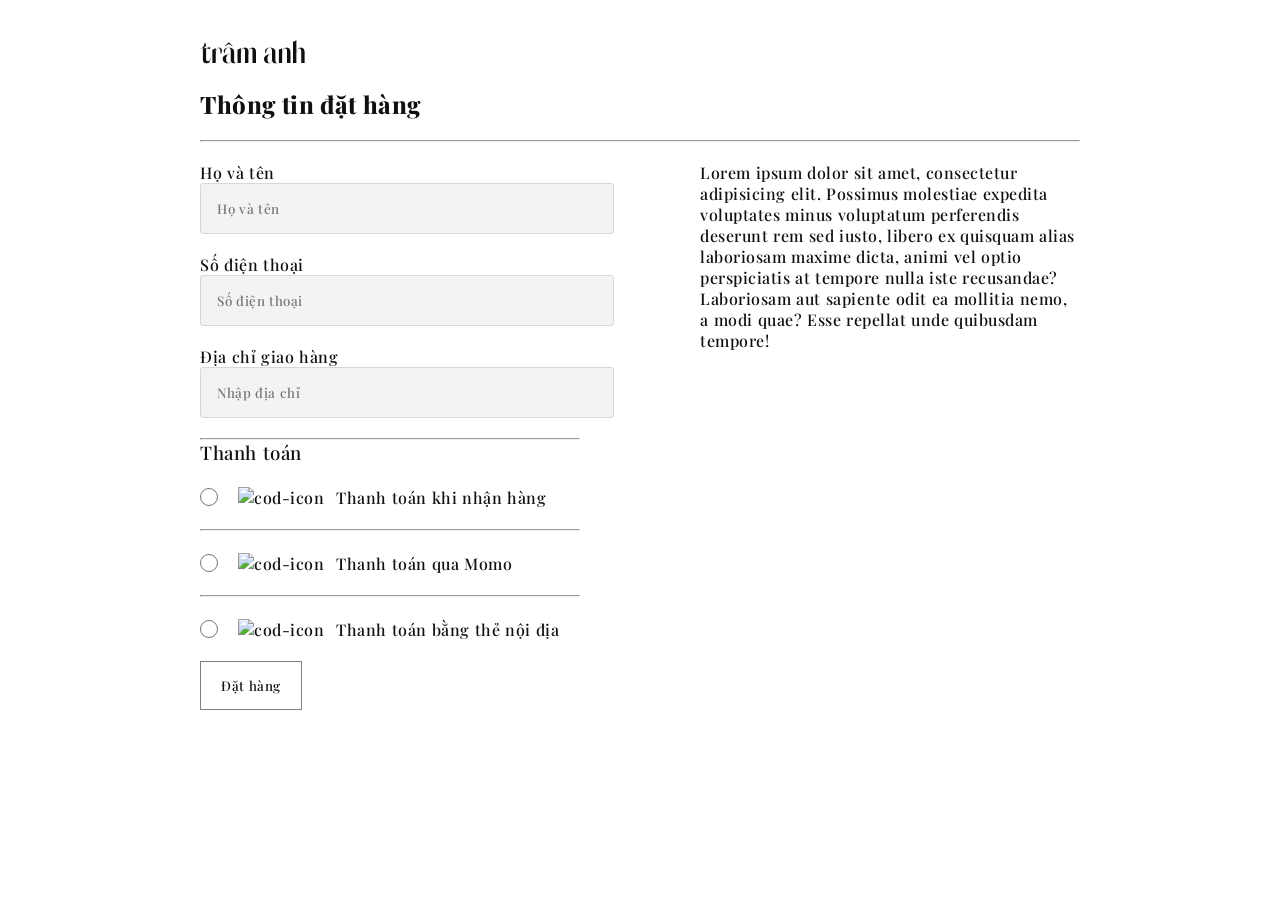
==== project/checkOut/checkOut.html @ 51a0d87b "upload file" ====
<!DOCTYPE html>
<html lang="en">
<head>
    <meta charset="UTF-8">
    <meta name="viewport" content="width=device-width, initial-scale=1.0">
    <link rel="preconnect" href="https://fonts.googleapis.com">
    <link rel="preconnect" href="https://fonts.gstatic.com" crossorigin>
    <link href="https://fonts.googleapis.com/css2?family=Hedvig+Letters+Serif:opsz@12..24&family=Montserrat:ital,wght@0,100;0,200;0,300;0,400;0,500;0,600;0,700;1,100;1,200;1,400;1,500;1,600;1,700&family=Playfair+Display:ital,wght@0,400;0,500;0,600;0,700;1,400;1,500;1,600;1,700&family=Roboto:ital,wght@0,100;0,300;0,400;0,500;0,700;0,900;1,100;1,300;1,400;1,500;1,700;1,900&display=swap" rel="stylesheet">
    <link rel="stylesheet" href="./checkOut.css">
    <title>Đặt hàng</title>
</head>
<body>
    <!-- FORM -->
    <section class="chekoutForm">
        <div class="checkoutForm__content">
            <a href="../homepage/home.html"><img src="../tramanhstore/images/logo-black.png" alt="logo"></a>
            <h2>Thông tin đặt hàng</h2>
            <hr>    
            <div class="deliveryForm">
                <form action="" class="form">
                    
                    <div class="delivery">
                        <div class="fieldInput">
                            <label for="" class="field-label">Họ và tên</label>
                            <input type="text" placeholder="Họ và tên">
                        </div>
                        <div class="fieldInput">
                            <label for="" class="field-label">Số điện thoại</label>
                            <input type="text" placeholder="Số điện thoại">
                        </div>
                        <div class="fieldInput">
                            <label for="" class="field-label">Địa chỉ giao hàng</label>
                            <input type="text" placeholder="Nhập địa chỉ">
                        </div>
                    </div>
                    <hr>
                    <h3>Thanh toán</h3>
                    <div class="payment">
                        <div class="method" >
                            <input type="radio" name="payment-method" value="cod">
                            <span class="label"><img src="https://salt.tikicdn.com/ts/upload/92/b2/78/1b3b9cda5208b323eb9ec56b84c7eb87.png" alt="cod-icon" width="32" height="32"></span><span>Thanh toán khi nhận hàng</span>
                        </div>
                        <hr>
                        <div class="method">
                            <input type="radio" name="payment-method" value="momo">
                            <span class="label"><img src="https://salt.tikicdn.com/ts/upload/ce/f6/e8/ea880ef285856f744e3ffb5d282d4b2d.jpg" alt="cod-icon" width="32" height="32"></span><span>Thanh toán qua Momo</span>
                        </div>
                        <hr>
                        <div class="method">
                            <input type="radio" name="payment-method" value="atm">
                            <span class="label"><img src="https://salt.tikicdn.com/ts/upload/de/61/37/aa26390d87be2ae0d5f1051ce59b3b90.png" alt="cod-icon" width="32" height="32"></span><span>Thanh toán bằng thẻ nội địa</span>
                        </div>
                    </div>
                    <button class="btn">Đặt hàng</button>
                </form>
                <div class="info">
                    Lorem ipsum dolor sit amet, consectetur adipisicing elit. Possimus molestiae expedita voluptates minus voluptatum perferendis deserunt rem sed iusto, libero ex quisquam alias laboriosam maxime dicta, animi vel optio perspiciatis at tempore nulla iste recusandae? Laboriosam aut sapiente odit ea mollitia nemo, a modi quae? Esse repellat unde quibusdam tempore!
                </div>
            </div>
        </div>

    </section>
</body>
</html>
---- project/checkOut/checkOut.css ----
*{
    padding: 0;
    margin: 0;
    font-family: 'Playfair Display', serif!important;
    color: #111011;
    font-weight: 500;
    letter-spacing: 0.5px;
    word-spacing: 0.5px;
}

body{
    width: 100%;
    height: 100%;
}

/* FORM */
.checkoutForm__content{
    background-color: #FFFFFF;
    width: 100%;
    padding: 40px 200px;
    margin: auto;
    box-sizing: border-box;
}
.checkoutForm__content a img{
    margin-bottom: 20px;
}
.checkoutForm__content h2{
    font-size: 24px;
    font-weight: 800;
    padding-bottom: 20px;
}
.deliveryForm{
    padding: 20px 0;
    display: flex;
    gap: 40px;
}
.form{
    width: 50%;
    padding-right: 80px;
}
.info{
    width: 50%;
}
input[type=text] {
    width: 100%;
    margin-bottom: 20px;
    padding: 16px;
    background-color: #f3f3f3;
    border: 1px solid #d7d7d7;
    border-radius: 3px;
  }

  .btn{ 
    background-color: #FFFFFF;
    border: 1px solid gray;
    padding: 15px 20px;
    transition: 1s;
    cursor: pointer;
}
.btn:hover{
    border: none;
    background-color: #111011;
    color: #FFFFFF;
    cursor: pointer;
}
.method{
    height: 64px;
    display: flex;
    -webkit-box-align: center;
    align-items: center;
}

.payment img{
    margin-right: 12px;
}
input[type="radio"] {
    accent-color: #101010;
    height: 18px;
    width: 18px;
    cursor: pointer;
}
.label{
    margin-left: 20px;
}
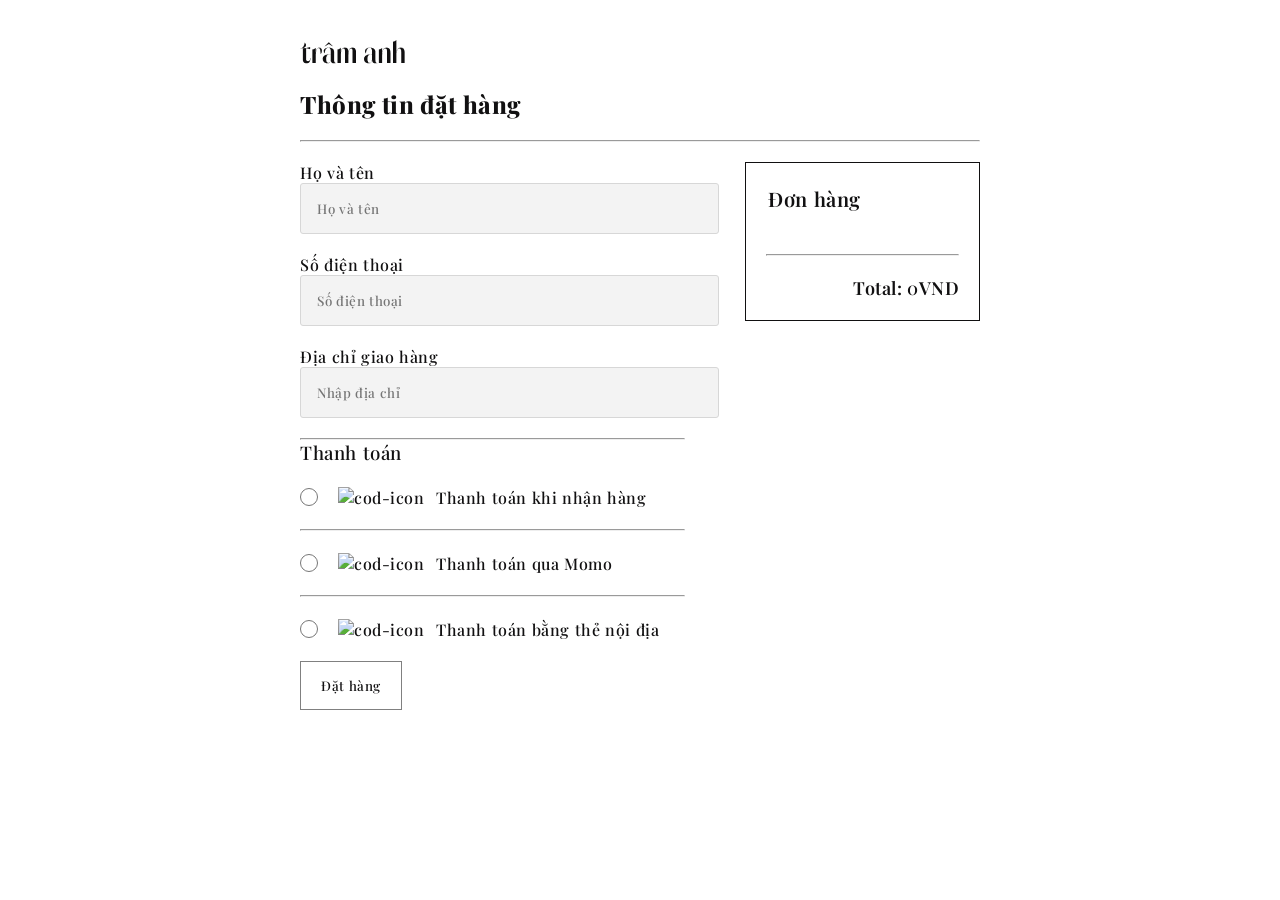
==== commit b1c1d2e8: "update checkOut page code" ====
--- a/project/checkOut/checkOut.html
+++ b/project/checkOut/checkOut.html
@@ -18,7 +18,6 @@
             <hr>    
             <div class="deliveryForm">
                 <form action="" class="form">
-                    
                     <div class="delivery">
                         <div class="fieldInput">
                             <label for="" class="field-label">Họ và tên</label>
@@ -54,11 +53,29 @@
                     <button class="btn">Đặt hàng</button>
                 </form>
                 <div class="info">
-                    Lorem ipsum dolor sit amet, consectetur adipisicing elit. Possimus molestiae expedita voluptates minus voluptatum perferendis deserunt rem sed iusto, libero ex quisquam alias laboriosam maxime dicta, animi vel optio perspiciatis at tempore nulla iste recusandae? Laboriosam aut sapiente odit ea mollitia nemo, a modi quae? Esse repellat unde quibusdam tempore!
+                    <table class="cart-table">
+                        <thead class="cart-header">
+                            <tr>
+                                <th>Đơn hàng</th>
+                            </tr>
+                        </thead>
+                        <tbody class="cart-row">
+                            <!-- <tr>
+                                <td><img src="" alt=""></td>
+                                <td><h3>product name</h3></td>
+                                <td><p>sl</p></td>
+                                <td>price</td>
+                            </tr> -->
+                        </tbody>
+                    </table>
+                    <hr>
+                    <div class="totalPrice">
+                        <p>Total: <span class="total-price">0</span>VND</p>
+                    </div>
                 </div>
-            </div>
         </div>
+    </section>
 
-    </section>
+    <script src="./checkOut.js"></script>
 </body>
 </html>
--- a/project/checkOut/checkOut.css
+++ b/project/checkOut/checkOut.css
@@ -12,12 +12,14 @@
     width: 100%;
     height: 100%;
 }
-
+.logo{
+    height: 30px;
+}
 /* FORM */
 .checkoutForm__content{
     background-color: #FFFFFF;
     width: 100%;
-    padding: 40px 200px;
+    padding: 40px 300px;
     margin: auto;
     box-sizing: border-box;
 }
@@ -35,11 +37,8 @@
     gap: 40px;
 }
 .form{
-    width: 50%;
-    padding-right: 80px;
-}
-.info{
-    width: 50%;
+    width: 60%;
+    padding-right: 20px;
 }
 input[type=text] {
     width: 100%;
@@ -50,7 +49,7 @@
     border-radius: 3px;
   }
 
-  .btn{ 
+.btn{ 
     background-color: #FFFFFF;
     border: 1px solid gray;
     padding: 15px 20px;
@@ -74,7 +73,7 @@
     margin-right: 12px;
 }
 input[type="radio"] {
-    accent-color: #101010;
+    accent-color: #111011;
     height: 18px;
     width: 18px;
     cursor: pointer;
@@ -82,3 +81,43 @@
 .label{
     margin-left: 20px;
 }
+
+/* PRODUCT INFO */
+.info{
+    width: 30%;
+    height: 100%;
+    border: 1px solid #111011;
+    padding: 20px;
+    
+}
+.cart-table{
+    width: 100%;
+    margin-bottom: 20px;
+}
+.cart-row tr td img{
+    width: 100px;
+}
+.cart-row tr td h3{
+    font-size: 16px;
+}
+.totalPrice{
+    margin-top: 20px;
+    justify-content: flex-end;
+    text-align: right;
+}
+.totalPrice p{
+    font-size: 18px;
+    font-weight: 600;
+}
+.text-right{
+    text-align: right;
+}
+.text-left{
+    text-align: left;
+}
+.cart-header tr th{
+    font-size: 20px;
+    font-weight: 600;
+    padding-bottom: 20px;
+    text-align: left;
+}
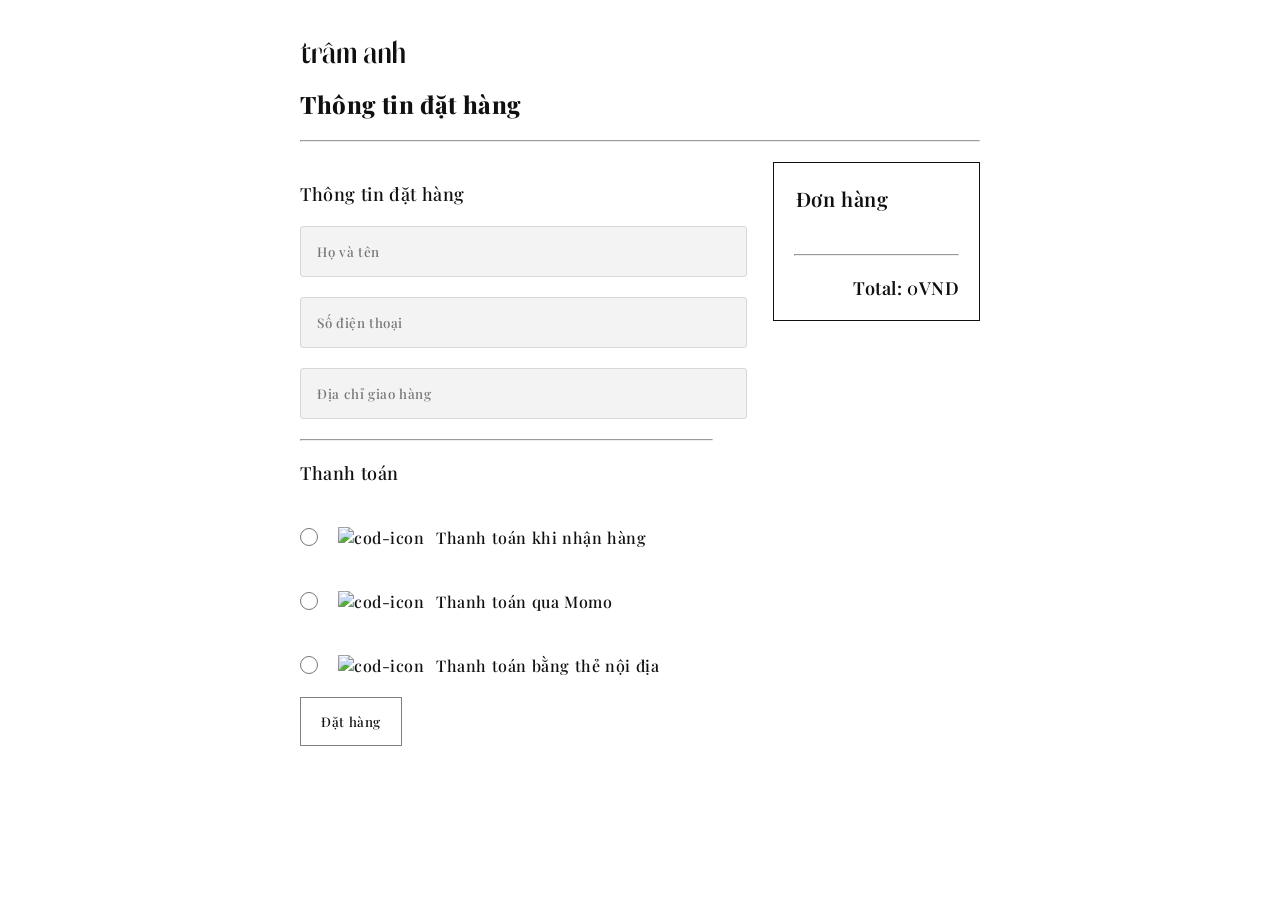
==== commit d3b9c128: "update code" ====
--- a/project/checkOut/checkOut.html
+++ b/project/checkOut/checkOut.html
@@ -18,19 +18,11 @@
             <hr>    
             <div class="deliveryForm">
                 <form action="" class="form">
+                    <h3>Thông tin đặt hàng</h3>
                     <div class="delivery">
-                        <div class="fieldInput">
-                            <label for="" class="field-label">Họ và tên</label>
-                            <input type="text" placeholder="Họ và tên">
-                        </div>
-                        <div class="fieldInput">
-                            <label for="" class="field-label">Số điện thoại</label>
-                            <input type="text" placeholder="Số điện thoại">
-                        </div>
-                        <div class="fieldInput">
-                            <label for="" class="field-label">Địa chỉ giao hàng</label>
-                            <input type="text" placeholder="Nhập địa chỉ">
-                        </div>
+                        <input type="text" placeholder="Họ và tên">
+                        <input type="text" placeholder="Số điện thoại">
+                        <input type="text" placeholder="Địa chỉ giao hàng">
                     </div>
                     <hr>
                     <h3>Thanh toán</h3>
@@ -39,12 +31,10 @@
                             <input type="radio" name="payment-method" value="cod">
                             <span class="label"><img src="https://salt.tikicdn.com/ts/upload/92/b2/78/1b3b9cda5208b323eb9ec56b84c7eb87.png" alt="cod-icon" width="32" height="32"></span><span>Thanh toán khi nhận hàng</span>
                         </div>
-                        <hr>
                         <div class="method">
                             <input type="radio" name="payment-method" value="momo">
                             <span class="label"><img src="https://salt.tikicdn.com/ts/upload/ce/f6/e8/ea880ef285856f744e3ffb5d282d4b2d.jpg" alt="cod-icon" width="32" height="32"></span><span>Thanh toán qua Momo</span>
                         </div>
-                        <hr>
                         <div class="method">
                             <input type="radio" name="payment-method" value="atm">
                             <span class="label"><img src="https://salt.tikicdn.com/ts/upload/de/61/37/aa26390d87be2ae0d5f1051ce59b3b90.png" alt="cod-icon" width="32" height="32"></span><span>Thanh toán bằng thẻ nội địa</span>
--- a/project/checkOut/checkOut.css
+++ b/project/checkOut/checkOut.css
@@ -15,6 +15,7 @@
 .logo{
     height: 30px;
 }
+
 /* FORM */
 .checkoutForm__content{
     background-color: #FFFFFF;
@@ -32,13 +33,21 @@
     padding-bottom: 20px;
 }
 .deliveryForm{
+    width: 100%;
     padding: 20px 0;
     display: flex;
     gap: 40px;
 }
 .form{
-    width: 60%;
+    width: 100%;
     padding-right: 20px;
+}
+.delivery{
+    width: 100%;
+}
+.form h3{
+    font-size: 18px;
+    margin: 20px 0;
 }
 input[type=text] {
     width: 100%;
@@ -48,7 +57,6 @@
     border: 1px solid #d7d7d7;
     border-radius: 3px;
   }
-
 .btn{ 
     background-color: #FFFFFF;
     border: 1px solid gray;
@@ -68,7 +76,6 @@
     -webkit-box-align: center;
     align-items: center;
 }
-
 .payment img{
     margin-right: 12px;
 }
@@ -84,7 +91,7 @@
 
 /* PRODUCT INFO */
 .info{
-    width: 30%;
+    width: 40%;
     height: 100%;
     border: 1px solid #111011;
     padding: 20px;
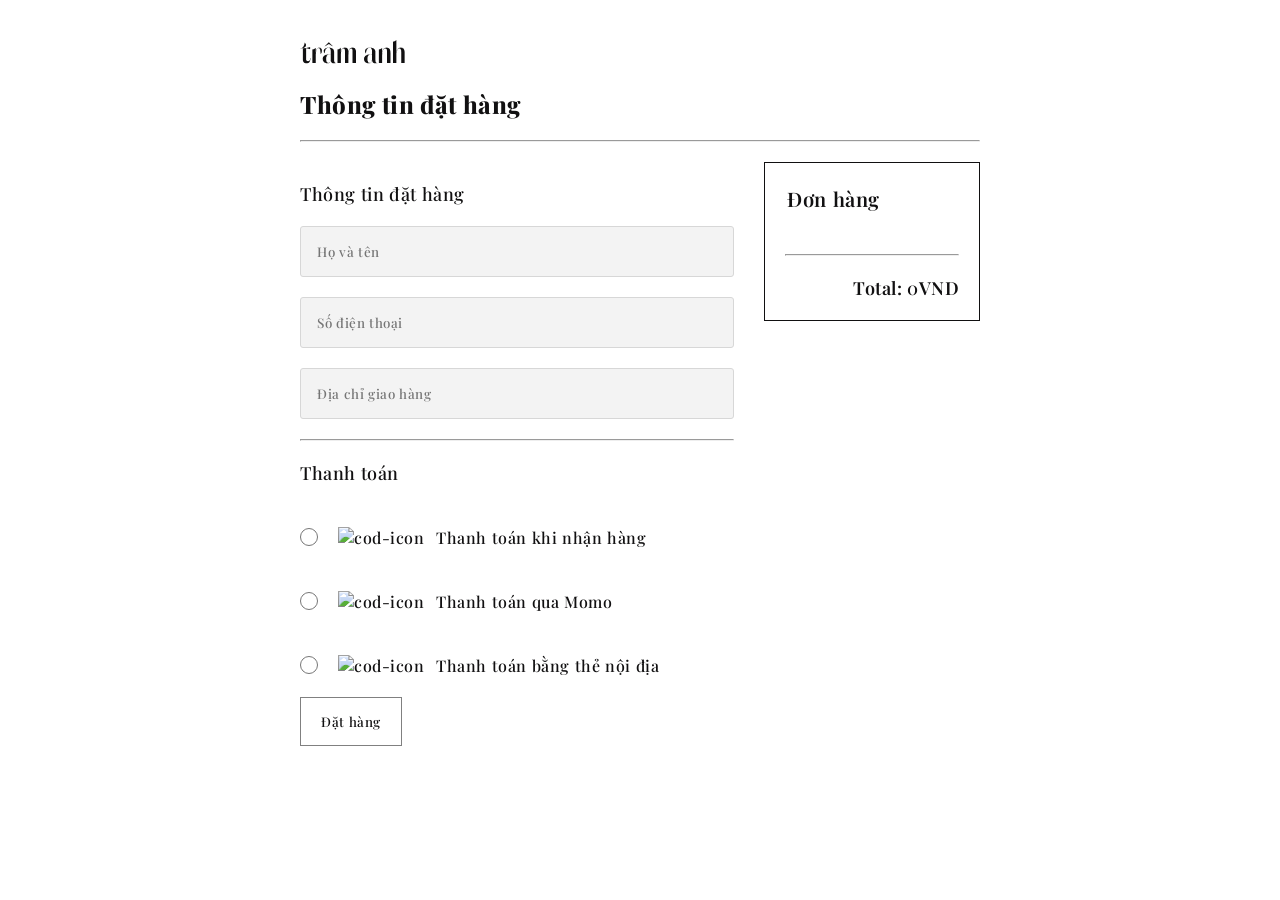
==== commit 7650a464: "css checkout page, product detail" ====
--- a/project/checkOut/checkOut.html
+++ b/project/checkOut/checkOut.html
@@ -20,9 +20,9 @@
                 <form action="" class="form">
                     <h3>Thông tin đặt hàng</h3>
                     <div class="delivery">
-                        <input type="text" placeholder="Họ và tên">
-                        <input type="text" placeholder="Số điện thoại">
-                        <input type="text" placeholder="Địa chỉ giao hàng">
+                        <input type="text" placeholder="Họ và tên" class="input">
+                        <input type="text" placeholder="Số điện thoại" class="input">
+                        <input type="text" placeholder="Địa chỉ giao hàng" class="input">
                     </div>
                     <hr>
                     <h3>Thanh toán</h3>
@@ -40,7 +40,7 @@
                             <span class="label"><img src="https://salt.tikicdn.com/ts/upload/de/61/37/aa26390d87be2ae0d5f1051ce59b3b90.png" alt="cod-icon" width="32" height="32"></span><span>Thanh toán bằng thẻ nội địa</span>
                         </div>
                     </div>
-                    <button class="btn">Đặt hàng</button>
+                    <button class="btn" onclick="order()">Đặt hàng</button>
                 </form>
                 <div class="info">
                     <table class="cart-table">
--- a/project/checkOut/checkOut.css
+++ b/project/checkOut/checkOut.css
@@ -19,7 +19,6 @@
 /* FORM */
 .checkoutForm__content{
     background-color: #FFFFFF;
-    width: 100%;
     padding: 40px 300px;
     margin: auto;
     box-sizing: border-box;
@@ -36,11 +35,10 @@
     width: 100%;
     padding: 20px 0;
     display: flex;
-    gap: 40px;
 }
 .form{
     width: 100%;
-    padding-right: 20px;
+    padding-right: 30px;
 }
 .delivery{
     width: 100%;
@@ -49,14 +47,16 @@
     font-size: 18px;
     margin: 20px 0;
 }
+
 input[type=text] {
     width: 100%;
     margin-bottom: 20px;
     padding: 16px;
+    box-sizing: border-box;
     background-color: #f3f3f3;
     border: 1px solid #d7d7d7;
     border-radius: 3px;
-  }
+}
 .btn{ 
     background-color: #FFFFFF;
     border: 1px solid gray;
@@ -121,6 +121,7 @@
 }
 .text-left{
     text-align: left;
+    padding-right: 10px;
 }
 .cart-header tr th{
     font-size: 20px;
@@ -128,3 +129,43 @@
     padding-bottom: 20px;
     text-align: left;
 }
+
+/*------REPONSIVE 768PX------*/
+/* FORM */
+@media only screen and (max-width: 768px) {
+    .checkoutForm__content{
+        padding: 20px 30px;
+    }
+    .deliveryForm{
+        padding: 0;
+        display: block;
+    }
+    .form{
+        padding-right: 0;
+    }
+
+}
+
+/* PRODUCT INFO */
+@media only screen and (max-width: 768px) {
+    .info{
+        display: none;
+    }
+}
+
+/*------REPONSIVE 576PX------*/
+/* GLOBAL */
+@media only screen and (max-width: 576px) {
+    .body {
+        font-size: 14px;
+    }
+    h2{
+        font-size: 20px;
+    }
+  }
+/* FORM */
+@media only screen and (max-width: 576px) {
+    .checkoutForm__content{
+        padding: 10px 10px;
+    }
+}
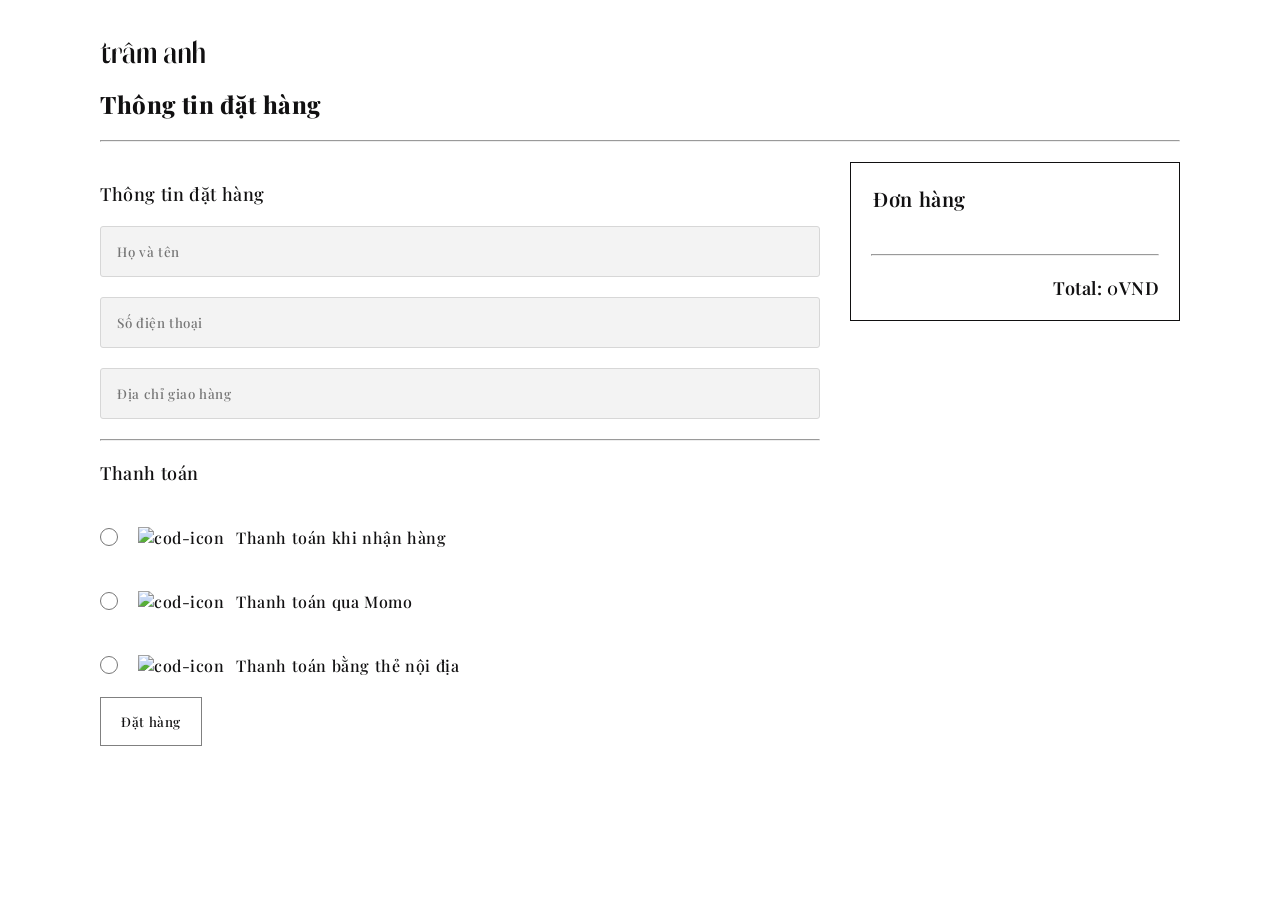
==== commit 8c297f17: "update checkout page" ====
--- a/project/checkOut/checkOut.html
+++ b/project/checkOut/checkOut.html
@@ -20,9 +20,9 @@
                 <form action="" class="form">
                     <h3>Thông tin đặt hàng</h3>
                     <div class="delivery">
-                        <input type="text" placeholder="Họ và tên" class="input">
-                        <input type="text" placeholder="Số điện thoại" class="input">
-                        <input type="text" placeholder="Địa chỉ giao hàng" class="input">
+                        <input type="text" name="name" placeholder="Họ và tên" class="input">
+                        <input type="text" name="phone" placeholder="Số điện thoại" class="input">
+                        <input type="text" name="address" placeholder="Địa chỉ giao hàng" class="input">
                     </div>
                     <hr>
                     <h3>Thanh toán</h3>
--- a/project/checkOut/checkOut.css
+++ b/project/checkOut/checkOut.css
@@ -19,7 +19,7 @@
 /* FORM */
 .checkoutForm__content{
     background-color: #FFFFFF;
-    padding: 40px 300px;
+    padding: 40px 100px;
     margin: auto;
     box-sizing: border-box;
 }
@@ -106,6 +106,7 @@
 }
 .cart-row tr td h3{
     font-size: 16px;
+    margin-bottom: 10px
 }
 .totalPrice{
     margin-top: 20px;
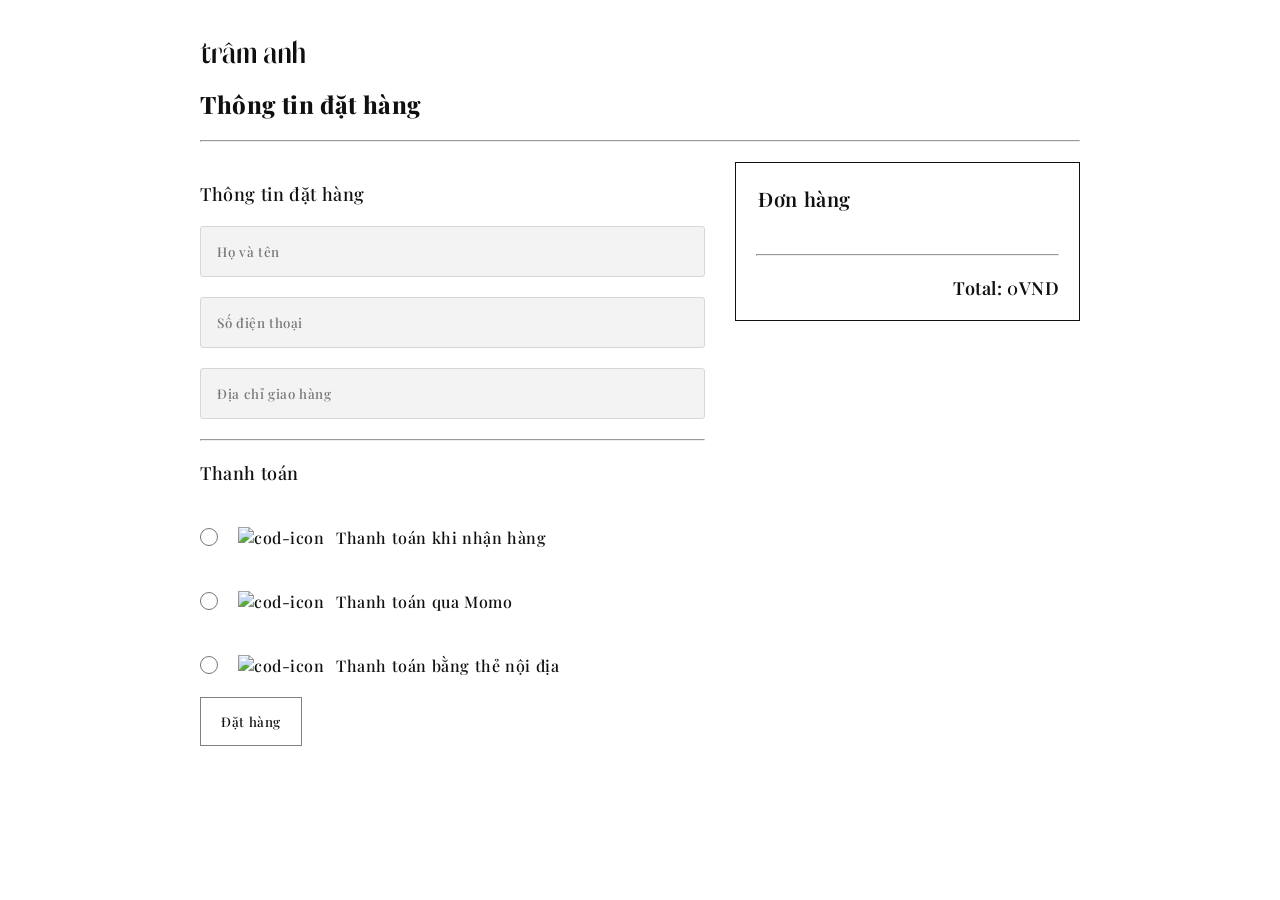
==== commit 4ab77bf6: "update code" ====
--- a/project/checkOut/checkOut.html
+++ b/project/checkOut/checkOut.html
@@ -17,7 +17,7 @@
             <h2>Thông tin đặt hàng</h2>
             <hr>    
             <div class="deliveryForm">
-                <form action="" class="form">
+                <div class="form">
                     <h3>Thông tin đặt hàng</h3>
                     <div class="delivery">
                         <input type="text" name="name" placeholder="Họ và tên" class="input">
@@ -41,7 +41,7 @@
                         </div>
                     </div>
                     <button class="btn" onclick="order()">Đặt hàng</button>
-                </form>
+                </div>
                 <div class="info">
                     <table class="cart-table">
                         <thead class="cart-header">
--- a/project/checkOut/checkOut.css
+++ b/project/checkOut/checkOut.css
@@ -19,7 +19,7 @@
 /* FORM */
 .checkoutForm__content{
     background-color: #FFFFFF;
-    padding: 40px 100px;
+    padding: 40px 200px;
     margin: auto;
     box-sizing: border-box;
 }
@@ -91,7 +91,7 @@
 
 /* PRODUCT INFO */
 .info{
-    width: 40%;
+    width: 60%;
     height: 100%;
     border: 1px solid #111011;
     padding: 20px;
